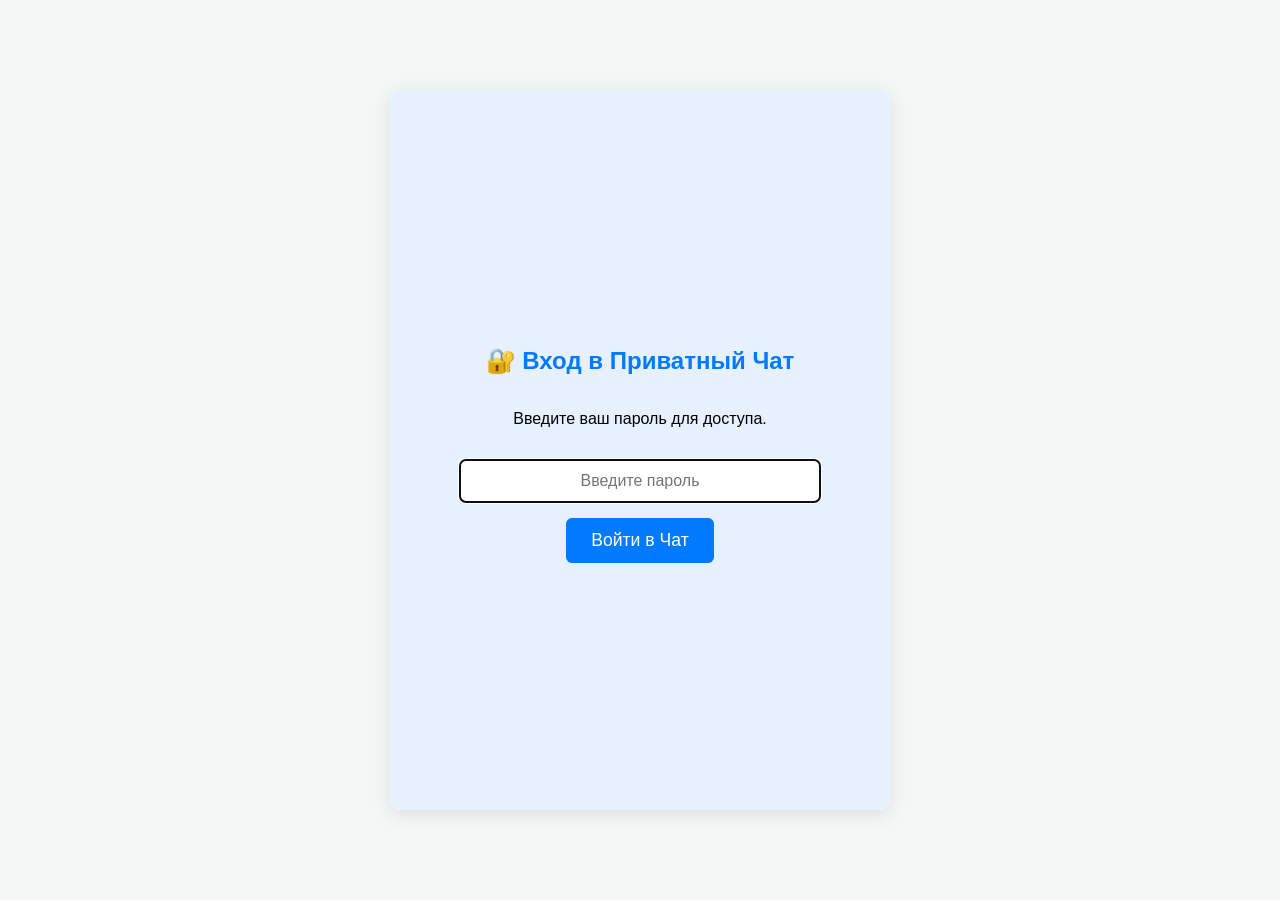
==== index.html @ 2520a68c "Update and rename chat.html to index.html" ====
<!DOCTYPE html>
<html lang="ru">
<head>
    <meta charset="UTF-8">
    <meta name="viewport" content="width=device-width, initial-scale=1.0">
    <title>Приватный Чат (Серверная версия)</title>
    <style>
        /* (Стили скопированы из предыдущего ответа для сохранения вида) */
        body { font-family: 'Segoe UI', Tahoma, Geneva, Verdana, sans-serif; background-color: #f4f7f6; margin: 0; display: flex; justify-content: center; align-items: center; min-height: 100vh; }
        .chat-container { width: 100%; max-width: 500px; background-color: white; border-radius: 10px; box-shadow: 0 4px 20px rgba(0, 0, 0, 0.1); overflow: hidden; display: flex; flex-direction: column; height: 80vh; }
        #login-screen { padding: 40px; text-align: center; display: flex; flex-direction: column; justify-content: center; align-items: center; height: 100%; background-color: #e6f0ff; }
        #login-screen input[type="password"] { padding: 12px; margin: 15px 0; width: 80%; border: 1px solid #ccc; border-radius: 6px; font-size: 1em; text-align: center; }
        #login-screen button { background-color: #007bff; color: white; border: none; padding: 12px 25px; border-radius: 6px; cursor: pointer; font-size: 1.1em; transition: background-color 0.3s; }
        #login-screen button:hover { background-color: #0056b3; }
        #login-screen h2 { color: #007bff; }
        #chat-app { display: none; flex-direction: column; height: 100%; }
        .chat-header { background-color: #007bff; color: white; padding: 15px; text-align: center; font-size: 1.2em; font-weight: 600; }
        #messages-container { flex-grow: 1; padding: 15px; overflow-y: auto; display: flex; flex-direction: column; gap: 10px; }
        .message { max-width: 75%; padding: 10px 15px; border-radius: 18px; box-shadow: 0 1px 1px rgba(0, 0, 0, 0.05); line-height: 1.4; }
        .message.Олег { align-self: flex-start; background-color: #e6f0ff; color: #333; border-bottom-left-radius: 4px; }
        .message.Вера { align-self: flex-end; background-color: #ffe6f0; color: #333; border-bottom-right-radius: 4px; }
        .message strong { display: block; font-weight: 700; margin-bottom: 3px; font-size: 0.85em; }
        .chat-input { display: flex; padding: 10px; border-top: 1px solid #eee; }
        #message-text { flex-grow: 1; padding: 10px; border: 1px solid #ccc; border-radius: 20px; margin-right: 10px; font-size: 1em; }
        #send-button { background-color: #28a745; color: white; border: none; padding: 10px 20px; border-radius: 20px; cursor: pointer; font-size: 1em; transition: background-color 0.3s; }
        #send-button:hover { background-color: #1e7e34; }
        #error-message { color: red; margin-top: 10px; font-size: 0.9em; }
    </style>
</head>
<body>

    <div class="chat-container">
        
        <div id="login-screen">
            <h2>🔐 Вход в Приватный Чат</h2>
            <p>Введите ваш пароль для доступа.</p>
            <input type="password" id="password-input" placeholder="Введите пароль">
            <button onclick="login()">Войти в Чат</button>
            <div id="error-message"></div>
        </div>

        <div id="chat-app">
            <div class="chat-header">
                Приватный Чат | Вы вошли как: <span id="current-user">Гость</span>
            </div>
            
            <div id="messages-container">
                </div>
            
            <div class="chat-input">
                <input type="text" id="message-text" placeholder="Напишите сообщение..." onkeydown="handleKey(event)">
                <button id="send-button" onclick="sendMessage()">Отправить</button>
            </div>
        </div>
    </div>

    <script>
        const PASSWORDS = {
            "oleg123": "Олег",
            "vera456": "Вера"
        };
        // Указываем путь к PHP-скрипту
        const PHP_HANDLER_URL = 'chat_handler.php'; 

        let currentUser = null; 
        const chatApp = document.getElementById('chat-app');
        const loginScreen = document.getElementById('login-screen');
        const messagesContainer = document.getElementById('messages-container');
        const currentUserSpan = document.getElementById('current-user');
        const passwordInput = document.getElementById('password-input');
        const errorMessageDiv = document.getElementById('error-message');
        const messageText = document.getElementById('message-text');

        // === ФУНКЦИИ СВЯЗИ С СЕРВЕРОМ ===

        // 1. Загрузка всех сообщений с сервера
        function loadMessages() {
            fetch(PHP_HANDLER_URL + '?action=get')
                .then(response => response.json())
                .then(data => {
                    messagesContainer.innerHTML = '';
                    if (data.status === 'success') {
                        data.messages.forEach(msg => {
                            // Сообщения приходят в формате "Олег: текст"
                            const parts = msg.split(': ');
                            if (parts.length >= 2) {
                                const user = parts[0].trim();
                                const text = parts.slice(1).join(': ').trim();
                                displayMessage(user, text);
                            }
                        });
                        scrollToBottom();
                    } else {
                        console.error("Ошибка загрузки:", data.message);
                    }
                })
                .catch(error => console.error('Ошибка AJAX при загрузке:', error));
        }

        // 2. Отправка нового сообщения на сервер
        function sendMessage() {
            const text = messageText.value.trim();
            if (text === "" || !currentUser) return;

            // Формируем данные для отправки на сервер
            const messageData = new FormData();
            messageData.append('action', 'send');
            messageData.append('user', currentUser);
            messageData.append('text', text);

            fetch(PHP_HANDLER_URL, {
                method: 'POST',
                body: messageData
            })
            .then(response => response.json())
            .then(data => {
                if (data.status === 'success') {
                    messageText.value = '';
                    loadMessages(); // Перезагружаем всю историю, чтобы увидеть свое сообщение и, возможно, новые от другого пользователя
                } else {
                    alert('Ошибка отправки сообщения: ' + data.message);
                }
            })
            .catch(error => console.error('Ошибка AJAX при отправке:', error));
        }

        // === ФУНКЦИИ ИНТЕРФЕЙСА ===

        function login() {
            const password = passwordInput.value.trim();
            currentUser = PASSWORDS[password];

            if (currentUser) {
                currentUserSpan.textContent = currentUser;
                loginScreen.style.display = 'none';
                chatApp.style.display = 'flex';
                errorMessageDiv.textContent = '';
                passwordInput.value = '';
                
                loadMessages(); 
                // Устанавливаем таймер для периодической проверки новых сообщений
                setInterval(loadMessages, 3000); // Обновление каждые 3 секунды
            } else {
                errorMessageDiv.textContent = 'Неверный пароль. Попробуйте еще раз.';
                passwordInput.value = '';
                passwordInput.focus();
            }
        }

        function displayMessage(user, text) {
            const messageDiv = document.createElement('div');
            // Используем имя пользователя как класс для стилизации
            const userClass = user; 
            
            messageDiv.className = `message ${userClass}`;
            messageDiv.innerHTML = `<strong>${user}:</strong> ${text}`;
            
            messagesContainer.appendChild(messageDiv);
        }

        function scrollToBottom() {
            messagesContainer.scrollTop = messagesContainer.scrollHeight;
        }

        function handleKey(event) {
            if (event.key === 'Enter') {
                sendMessage();
                event.preventDefault(); 
            }
        }
        
        passwordInput.addEventListener('keydown', (event) => {
            if (event.key === 'Enter') {
                login();
                event.preventDefault();
            }
        });

        document.addEventListener('DOMContentLoaded', () => {
            passwordInput.focus();
        });
    </script>

</body>
</html>
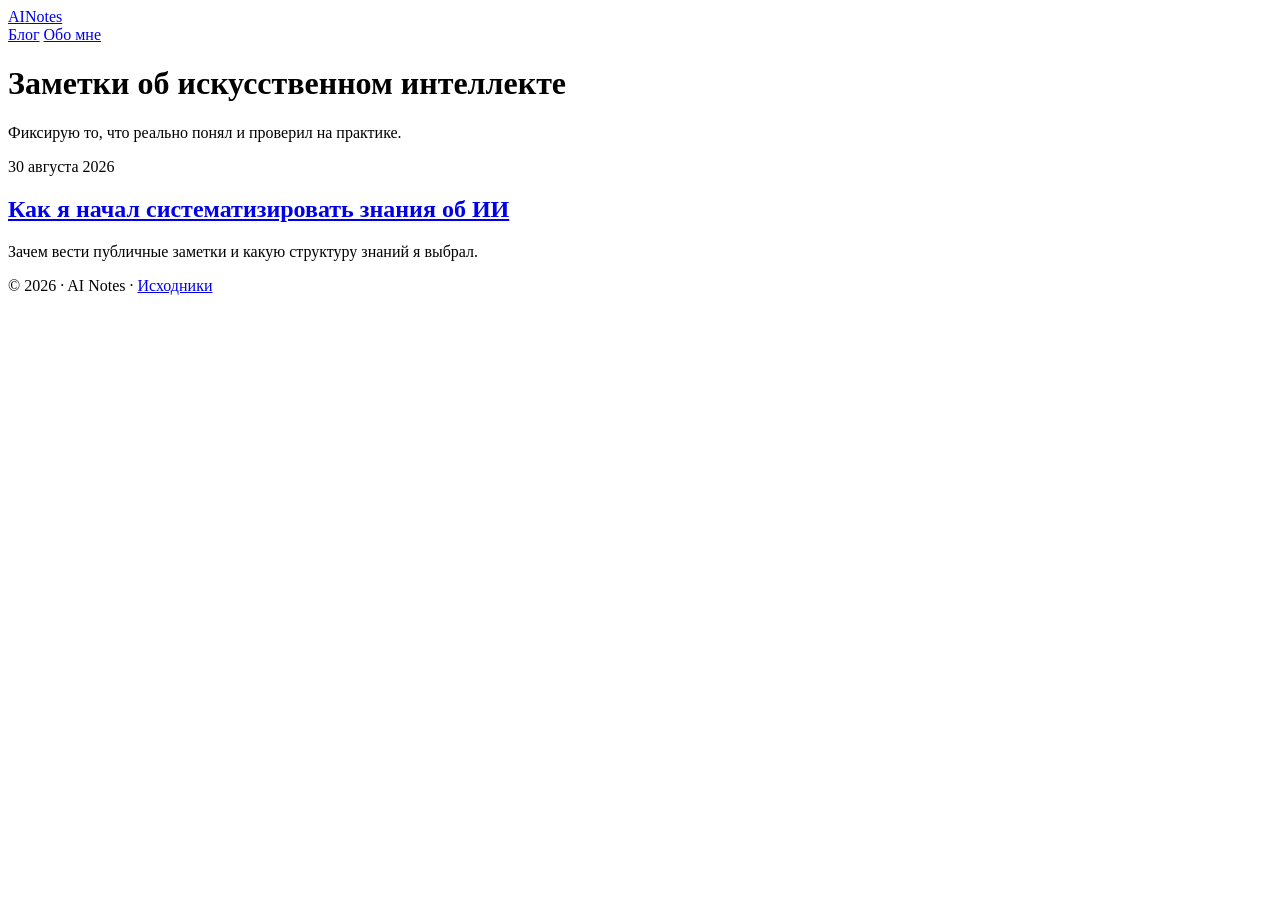
==== commit 6f80d6e0: "Update index.html" ====
--- a/index.html
+++ b/index.html
@@ -1,185 +1,50 @@
 <!DOCTYPE html>
 <html lang="ru">
 <head>
-    <meta charset="UTF-8">
-    <meta name="viewport" content="width=device-width, initial-scale=1.0">
-    <title>Приватный Чат (Серверная версия)</title>
-    <style>
-        /* (Стили скопированы из предыдущего ответа для сохранения вида) */
-        body { font-family: 'Segoe UI', Tahoma, Geneva, Verdana, sans-serif; background-color: #f4f7f6; margin: 0; display: flex; justify-content: center; align-items: center; min-height: 100vh; }
-        .chat-container { width: 100%; max-width: 500px; background-color: white; border-radius: 10px; box-shadow: 0 4px 20px rgba(0, 0, 0, 0.1); overflow: hidden; display: flex; flex-direction: column; height: 80vh; }
-        #login-screen { padding: 40px; text-align: center; display: flex; flex-direction: column; justify-content: center; align-items: center; height: 100%; background-color: #e6f0ff; }
-        #login-screen input[type="password"] { padding: 12px; margin: 15px 0; width: 80%; border: 1px solid #ccc; border-radius: 6px; font-size: 1em; text-align: center; }
-        #login-screen button { background-color: #007bff; color: white; border: none; padding: 12px 25px; border-radius: 6px; cursor: pointer; font-size: 1.1em; transition: background-color 0.3s; }
-        #login-screen button:hover { background-color: #0056b3; }
-        #login-screen h2 { color: #007bff; }
-        #chat-app { display: none; flex-direction: column; height: 100%; }
-        .chat-header { background-color: #007bff; color: white; padding: 15px; text-align: center; font-size: 1.2em; font-weight: 600; }
-        #messages-container { flex-grow: 1; padding: 15px; overflow-y: auto; display: flex; flex-direction: column; gap: 10px; }
-        .message { max-width: 75%; padding: 10px 15px; border-radius: 18px; box-shadow: 0 1px 1px rgba(0, 0, 0, 0.05); line-height: 1.4; }
-        .message.Олег { align-self: flex-start; background-color: #e6f0ff; color: #333; border-bottom-left-radius: 4px; }
-        .message.Вера { align-self: flex-end; background-color: #ffe6f0; color: #333; border-bottom-right-radius: 4px; }
-        .message strong { display: block; font-weight: 700; margin-bottom: 3px; font-size: 0.85em; }
-        .chat-input { display: flex; padding: 10px; border-top: 1px solid #eee; }
-        #message-text { flex-grow: 1; padding: 10px; border: 1px solid #ccc; border-radius: 20px; margin-right: 10px; font-size: 1em; }
-        #send-button { background-color: #28a745; color: white; border: none; padding: 10px 20px; border-radius: 20px; cursor: pointer; font-size: 1em; transition: background-color 0.3s; }
-        #send-button:hover { background-color: #1e7e34; }
-        #error-message { color: red; margin-top: 10px; font-size: 0.9em; }
-    </style>
+  <meta charset="UTF-8">
+  <meta name="viewport" content="width=device-width, initial-scale=1.0">
+  <title>AI Notes — заметки об искусственном интеллекте</title>
+  <meta name="description" content="Личный блог о знаниях, которые я добываю в области искусственного интеллекта">
+  <link rel="stylesheet" href="style.css">
 </head>
 <body>
+  <header>
+    <div class="container header-inner">
+      <a href="index.html" class="logo">AI<span>Notes</span></a>
+      <nav>
+        <a href="index.html" class="active">Блог</a>
+        <a href="about.html">Обо мне</a>
+      </nav>
+    </div>
+  </header>
 
-    <div class="chat-container">
-        
-        <div id="login-screen">
-            <h2>🔐 Вход в Приватный Чат</h2>
-            <p>Введите ваш пароль для доступа.</p>
-            <input type="password" id="password-input" placeholder="Введите пароль">
-            <button onclick="login()">Войти в Чат</button>
-            <div id="error-message"></div>
+  <main class="container">
+    <h1 class="page-title">Заметки об искусственном интеллекте</h1>
+    <p class="page-subtitle">
+      Фиксирую то, что реально понял и проверил на практике.
+    </p>
+
+    <div class="post-list">
+      <article>
+        <div class="post-meta">
+          <time datetime="2026-08-30">30 августа 2026</time>
         </div>
+        <h2 class="post-title">
+          <a href="posts/2026-08-30-first-post.html">Как я начал систематизировать знания об ИИ</a>
+        </h2>
+        <p class="post-excerpt">
+          Зачем вести публичные заметки и какую структуру знаний я выбрал.
+        </p>
+      </article>
 
-        <div id="chat-app">
-            <div class="chat-header">
-                Приватный Чат | Вы вошли как: <span id="current-user">Гость</span>
-            </div>
-            
-            <div id="messages-container">
-                </div>
-            
-            <div class="chat-input">
-                <input type="text" id="message-text" placeholder="Напишите сообщение..." onkeydown="handleKey(event)">
-                <button id="send-button" onclick="sendMessage()">Отправить</button>
-            </div>
-        </div>
+      <!-- Новые посты добавляй сюда -->
     </div>
+  </main>
 
-    <script>
-        const PASSWORDS = {
-            "oleg123": "Олег",
-            "vera456": "Вера"
-        };
-        // Указываем путь к PHP-скрипту
-        const PHP_HANDLER_URL = 'chat_handler.php'; 
-
-        let currentUser = null; 
-        const chatApp = document.getElementById('chat-app');
-        const loginScreen = document.getElementById('login-screen');
-        const messagesContainer = document.getElementById('messages-container');
-        const currentUserSpan = document.getElementById('current-user');
-        const passwordInput = document.getElementById('password-input');
-        const errorMessageDiv = document.getElementById('error-message');
-        const messageText = document.getElementById('message-text');
-
-        // === ФУНКЦИИ СВЯЗИ С СЕРВЕРОМ ===
-
-        // 1. Загрузка всех сообщений с сервера
-        function loadMessages() {
-            fetch(PHP_HANDLER_URL + '?action=get')
-                .then(response => response.json())
-                .then(data => {
-                    messagesContainer.innerHTML = '';
-                    if (data.status === 'success') {
-                        data.messages.forEach(msg => {
-                            // Сообщения приходят в формате "Олег: текст"
-                            const parts = msg.split(': ');
-                            if (parts.length >= 2) {
-                                const user = parts[0].trim();
-                                const text = parts.slice(1).join(': ').trim();
-                                displayMessage(user, text);
-                            }
-                        });
-                        scrollToBottom();
-                    } else {
-                        console.error("Ошибка загрузки:", data.message);
-                    }
-                })
-                .catch(error => console.error('Ошибка AJAX при загрузке:', error));
-        }
-
-        // 2. Отправка нового сообщения на сервер
-        function sendMessage() {
-            const text = messageText.value.trim();
-            if (text === "" || !currentUser) return;
-
-            // Формируем данные для отправки на сервер
-            const messageData = new FormData();
-            messageData.append('action', 'send');
-            messageData.append('user', currentUser);
-            messageData.append('text', text);
-
-            fetch(PHP_HANDLER_URL, {
-                method: 'POST',
-                body: messageData
-            })
-            .then(response => response.json())
-            .then(data => {
-                if (data.status === 'success') {
-                    messageText.value = '';
-                    loadMessages(); // Перезагружаем всю историю, чтобы увидеть свое сообщение и, возможно, новые от другого пользователя
-                } else {
-                    alert('Ошибка отправки сообщения: ' + data.message);
-                }
-            })
-            .catch(error => console.error('Ошибка AJAX при отправке:', error));
-        }
-
-        // === ФУНКЦИИ ИНТЕРФЕЙСА ===
-
-        function login() {
-            const password = passwordInput.value.trim();
-            currentUser = PASSWORDS[password];
-
-            if (currentUser) {
-                currentUserSpan.textContent = currentUser;
-                loginScreen.style.display = 'none';
-                chatApp.style.display = 'flex';
-                errorMessageDiv.textContent = '';
-                passwordInput.value = '';
-                
-                loadMessages(); 
-                // Устанавливаем таймер для периодической проверки новых сообщений
-                setInterval(loadMessages, 3000); // Обновление каждые 3 секунды
-            } else {
-                errorMessageDiv.textContent = 'Неверный пароль. Попробуйте еще раз.';
-                passwordInput.value = '';
-                passwordInput.focus();
-            }
-        }
-
-        function displayMessage(user, text) {
-            const messageDiv = document.createElement('div');
-            // Используем имя пользователя как класс для стилизации
-            const userClass = user; 
-            
-            messageDiv.className = `message ${userClass}`;
-            messageDiv.innerHTML = `<strong>${user}:</strong> ${text}`;
-            
-            messagesContainer.appendChild(messageDiv);
-        }
-
-        function scrollToBottom() {
-            messagesContainer.scrollTop = messagesContainer.scrollHeight;
-        }
-
-        function handleKey(event) {
-            if (event.key === 'Enter') {
-                sendMessage();
-                event.preventDefault(); 
-            }
-        }
-        
-        passwordInput.addEventListener('keydown', (event) => {
-            if (event.key === 'Enter') {
-                login();
-                event.preventDefault();
-            }
-        });
-
-        document.addEventListener('DOMContentLoaded', () => {
-            passwordInput.focus();
-        });
-    </script>
-
+  <footer>
+    <div class="container">
+      © 2026 · AI Notes · <a href="https://github.com/YOUR_USERNAME/YOUR_REPO">Исходники</a>
+    </div>
+  </footer>
 </body>
 </html>
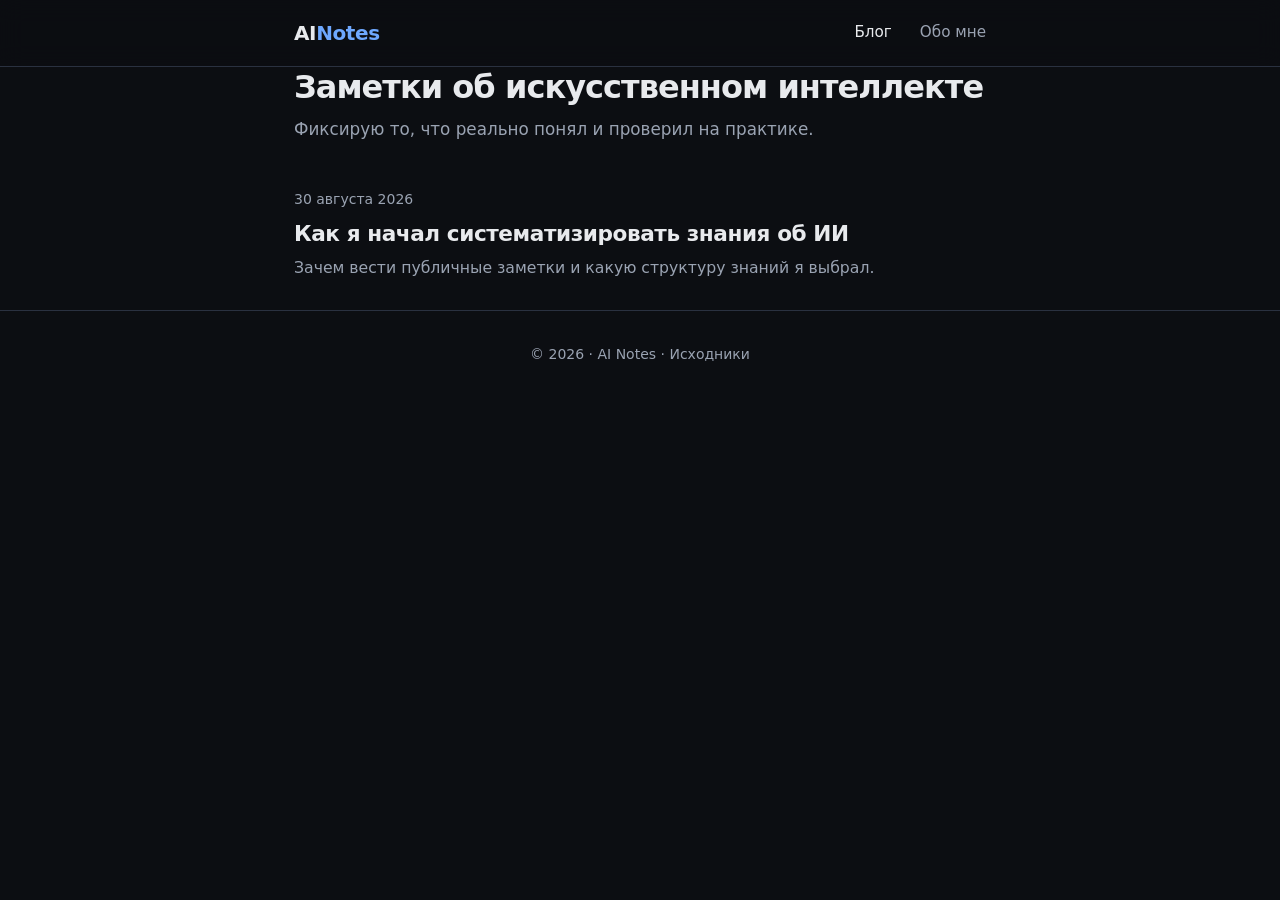
==== commit 7d58929d: "Update index.html" ====
--- a/index.html
+++ b/index.html
@@ -30,7 +30,7 @@
           <time datetime="2026-08-30">30 августа 2026</time>
         </div>
         <h2 class="post-title">
-          <a href="posts/2026-08-30-first-post.html">Как я начал систематизировать знания об ИИ</a>
+          <a href="post/2026-08-30-first-post.html">Как я начал систематизировать знания об ИИ</a>
         </h2>
         <p class="post-excerpt">
           Зачем вести публичные заметки и какую структуру знаний я выбрал.
--- a/style.css
+++ b/style.css
@@ -0,0 +1,279 @@
+:root {
+  --bg: #0c0e12;
+  --surface: #151920;
+  --surface-2: #1c212b;
+  --text: #e8eaed;
+  --text-muted: #9aa3b2;
+  --accent: #6ea8fe;
+  --accent-hover: #8bbcff;
+  --border: #2a3140;
+  --radius: 14px;
+  --shadow: 0 4px 24px rgba(0, 0, 0, 0.35);
+}
+
+* {
+  box-sizing: border-box;
+  margin: 0;
+  padding: 0;
+}
+
+html {
+  scroll-behavior: smooth;
+}
+
+body {
+  font-family: "Inter", system-ui, -apple-system, "Segoe UI", Roboto, sans-serif;
+  background: var(--bg);
+  color: var(--text);
+  line-height: 1.7;
+  min-height: 100vh;
+  font-size: 17px;
+}
+
+a {
+  color: var(--accent);
+  text-decoration: none;
+  transition: color 0.15s ease;
+}
+a:hover {
+  color: var(--accent-hover);
+}
+
+.container {
+  max-width: 740px;
+  margin: 0 auto;
+  padding: 0 1.5rem;
+}
+
+/* ========== Header ========== */
+header {
+  position: sticky;
+  top: 0;
+  z-index: 100;
+  background: rgba(12, 14, 18, 0.85);
+  backdrop-filter: blur(12px);
+  border-bottom: 1px solid var(--border);
+  padding: 1rem 0;
+}
+
+.header-inner {
+  display: flex;
+  justify-content: space-between;
+  align-items: center;
+  gap: 1rem;
+}
+
+.logo {
+  font-size: 1.25rem;
+  font-weight: 700;
+  color: var(--text);
+  letter-spacing: -0.02em;
+}
+.logo span {
+  color: var(--accent);
+}
+
+nav {
+  display: flex;
+  gap: 1.75rem;
+}
+nav a {
+  color: var(--text-muted);
+  font-size: 0.95rem;
+  font-weight: 500;
+}
+nav a:hover,
+nav a.active {
+  color: var(--text);
+}
+
+/* ========== Main content ========== */
+main {
+  padding: 2.5rem 0 4rem;
+}
+
+.page-title {
+  font-size: 2rem;
+  font-weight: 700;
+  letter-spacing: -0.03em;
+  margin-bottom: 0.5rem;
+  line-height: 1.25;
+}
+
+.page-subtitle {
+  color: var(--text-muted);
+  font-size: 1.05rem;
+  margin-bottom: 2.75rem;
+}
+
+/* ========== Post list ========== */
+.post-list article {
+  padding: 1.75rem 0;
+  border-bottom: 1px solid var(--border);
+}
+.post-list article:first-child {
+  padding-top: 0;
+}
+.post-list article:last-child {
+  border-bottom: none;
+}
+
+.post-meta {
+  display: flex;
+  align-items: center;
+  gap: 0.6rem;
+  color: var(--text-muted);
+  font-size: 0.875rem;
+  margin-bottom: 0.5rem;
+}
+
+.post-title {
+  font-size: 1.35rem;
+  font-weight: 650;
+  letter-spacing: -0.02em;
+  margin-bottom: 0.4rem;
+  line-height: 1.35;
+}
+.post-title a {
+  color: var(--text);
+}
+.post-title a:hover {
+  color: var(--accent);
+}
+
+.post-excerpt {
+  color: var(--text-muted);
+  font-size: 0.98rem;
+}
+
+/* ========== Single post ========== */
+.article-header {
+  margin-bottom: 2.25rem;
+}
+
+.article-title {
+  font-size: 2.1rem;
+  font-weight: 700;
+  letter-spacing: -0.03em;
+  line-height: 1.25;
+  margin-bottom: 0.75rem;
+}
+
+.article-meta {
+  color: var(--text-muted);
+  font-size: 0.9rem;
+}
+
+.article-content h2 {
+  font-size: 1.4rem;
+  font-weight: 650;
+  margin: 2.4rem 0 0.9rem;
+  letter-spacing: -0.02em;
+}
+
+.article-content h3 {
+  font-size: 1.15rem;
+  font-weight: 600;
+  margin: 1.8rem 0 0.7rem;
+}
+
+.article-content p {
+  margin-bottom: 1.15rem;
+}
+
+.article-content ul,
+.article-content ol {
+  margin: 0 0 1.25rem 1.4rem;
+}
+
+.article-content li {
+  margin-bottom: 0.4rem;
+}
+
+.article-content blockquote {
+  border-left: 3px solid var(--accent);
+  padding: 0.4rem 0 0.4rem 1.2rem;
+  margin: 1.5rem 0;
+  color: var(--text-muted);
+  font-style: italic;
+}
+
+/* ========== Comments (Giscus) ========== */
+.comments {
+  margin-top: 4rem;
+  padding-top: 2.5rem;
+  border-top: 1px solid var(--border);
+}
+
+.comments h2 {
+  font-size: 1.35rem;
+  font-weight: 650;
+  margin-bottom: 1.25rem;
+  letter-spacing: -0.02em;
+}
+
+.giscus-fallback {
+  background: var(--surface);
+  border: 1px solid var(--border);
+  border-radius: var(--radius);
+  padding: 1.5rem;
+  color: var(--text-muted);
+  font-size: 0.95rem;
+}
+
+/* ========== About card ========== */
+.card {
+  background: var(--surface);
+  border: 1px solid var(--border);
+  border-radius: var(--radius);
+  padding: 2rem;
+  box-shadow: var(--shadow);
+}
+
+.card p {
+  margin-bottom: 1.1rem;
+}
+.card p:last-child {
+  margin-bottom: 0;
+}
+
+/* ========== Footer ========== */
+footer {
+  border-top: 1px solid var(--border);
+  padding: 2rem 0;
+  color: var(--text-muted);
+  font-size: 0.875rem;
+  text-align: center;
+}
+
+footer a {
+  color: var(--text-muted);
+}
+footer a:hover {
+  color: var(--accent);
+}
+
+/* ========== Utilities ========== */
+.back-link {
+  display: inline-block;
+  margin-top: 2.5rem;
+  color: var(--text-muted);
+  font-size: 0.95rem;
+}
+.back-link:hover {
+  color: var(--accent);
+}
+
+/* ========== Responsive ========== */
+@media (max-width: 600px) {
+  .page-title,
+  .article-title {
+    font-size: 1.7rem;
+  }
+  nav {
+    gap: 1.1rem;
+  }
+  .container {
+    padding: 0 1.15rem;
+  }
+}
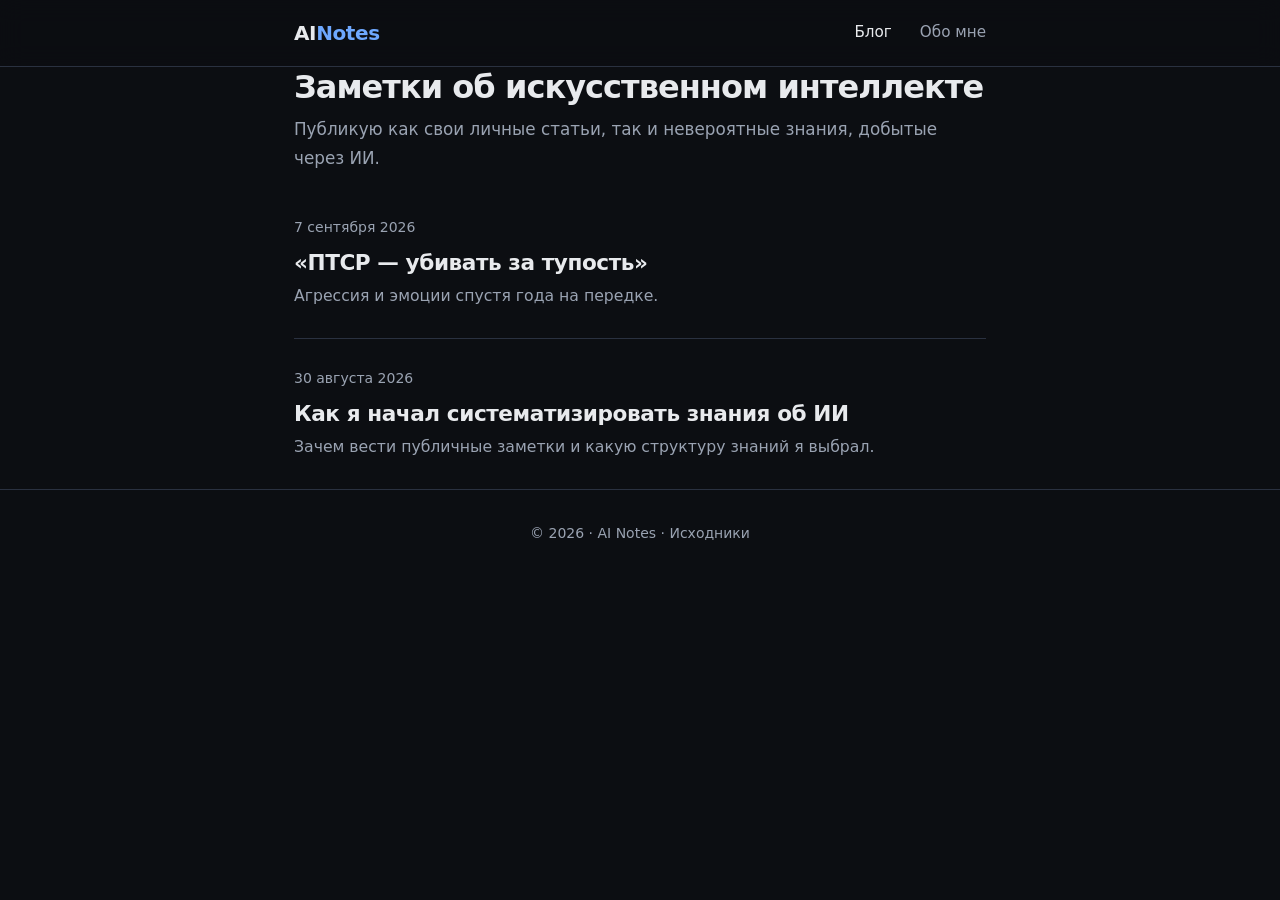
==== commit 60e846fb: "Update index.html" ====
--- a/index.html
+++ b/index.html
@@ -21,10 +21,21 @@
   <main class="container">
     <h1 class="page-title">Заметки об искусственном интеллекте</h1>
     <p class="page-subtitle">
-      Фиксирую то, что реально понял и проверил на практике.
+      Публикую как свои личные статьи, так и невероятные знания, добытые через ИИ.
     </p>
 
     <div class="post-list">
+        <article>
+        <div class="post-meta">
+          <time datetime="2026-08-30">7 сентября 2026</time>
+        </div>
+        <h2 class="post-title">
+          <a href="post/2026-08-30-first-post.html">«ПТСР — убивать за тупость»</a>
+        </h2>
+        <p class="post-excerpt">
+          Агрессия и эмоции спустя года на передке.
+        </p>
+      </article>
       <article>
         <div class="post-meta">
           <time datetime="2026-08-30">30 августа 2026</time>
--- a/style.css
+++ b/style.css
@@ -277,3 +277,31 @@
     padding: 0 1.15rem;
   }
 }
+
+
+/* ===== Giscus — на всю ширину ===== */
+.comments {
+  margin-top: 4rem;
+  padding-top: 2.5rem;
+  border-top: 1px solid var(--border);
+  width: 100%;
+}
+
+.comments h2 {
+  font-size: 1.35rem;
+  font-weight: 650;
+  margin-bottom: 1.25rem;
+}
+
+/* Сам виджет Giscus */
+.giscus,
+.giscus-frame {
+  width: 100% !important;
+  max-width: 100% !important;
+}
+
+/* Убираем лишние ограничения iframe */
+iframe.giscus-frame {
+  width: 100% !important;
+  min-width: 100% !important;
+}
